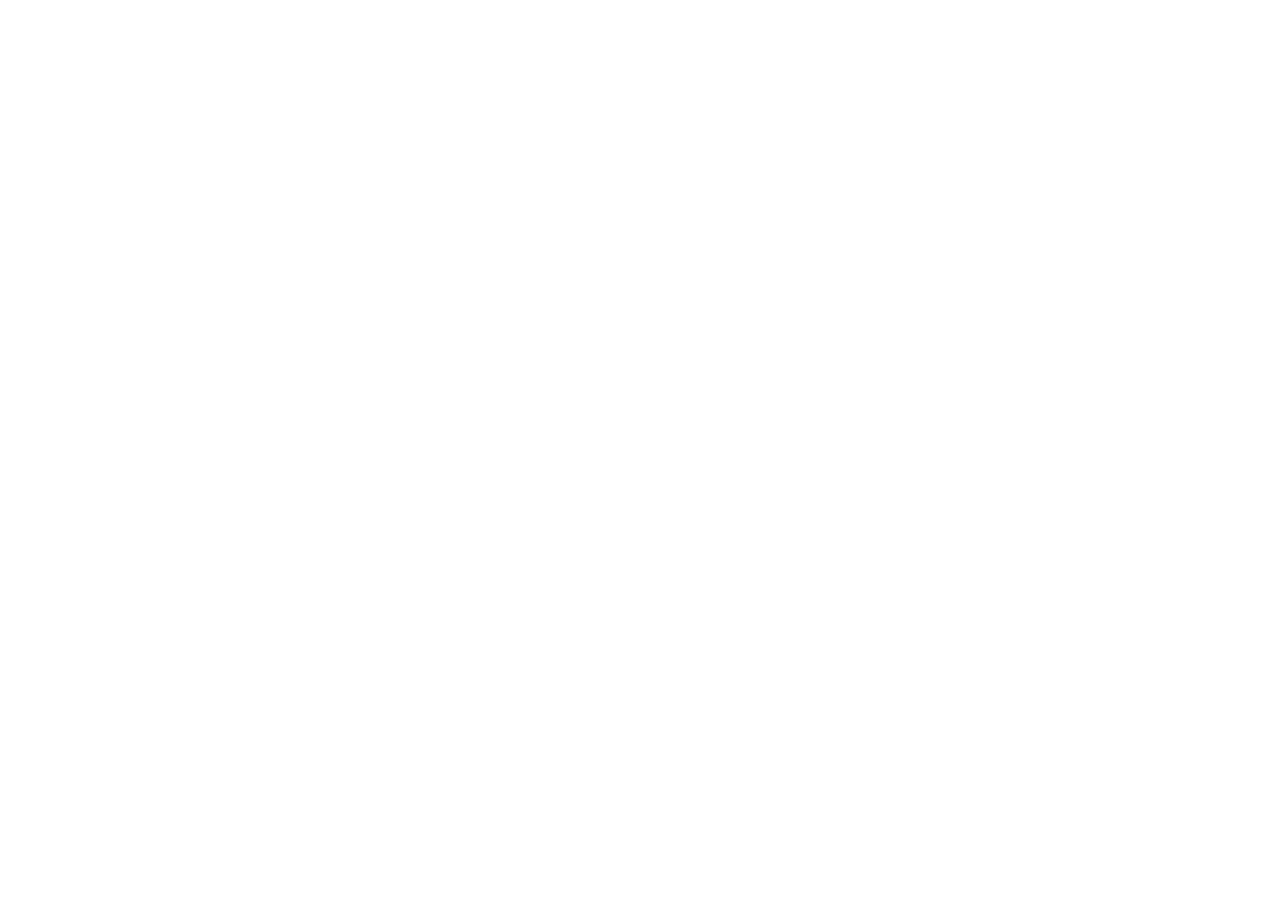
==== chat.html @ ee0b8870 "first commit" ====
<!DOCTYPE html>
<html lang="en">
<head>
    <meta charset="UTF-8">
    <meta name="viewport" content="width=device-width, initial-scale=1.0">
    <title>Document</title>
</head>
<body>
    
</body>
</html>
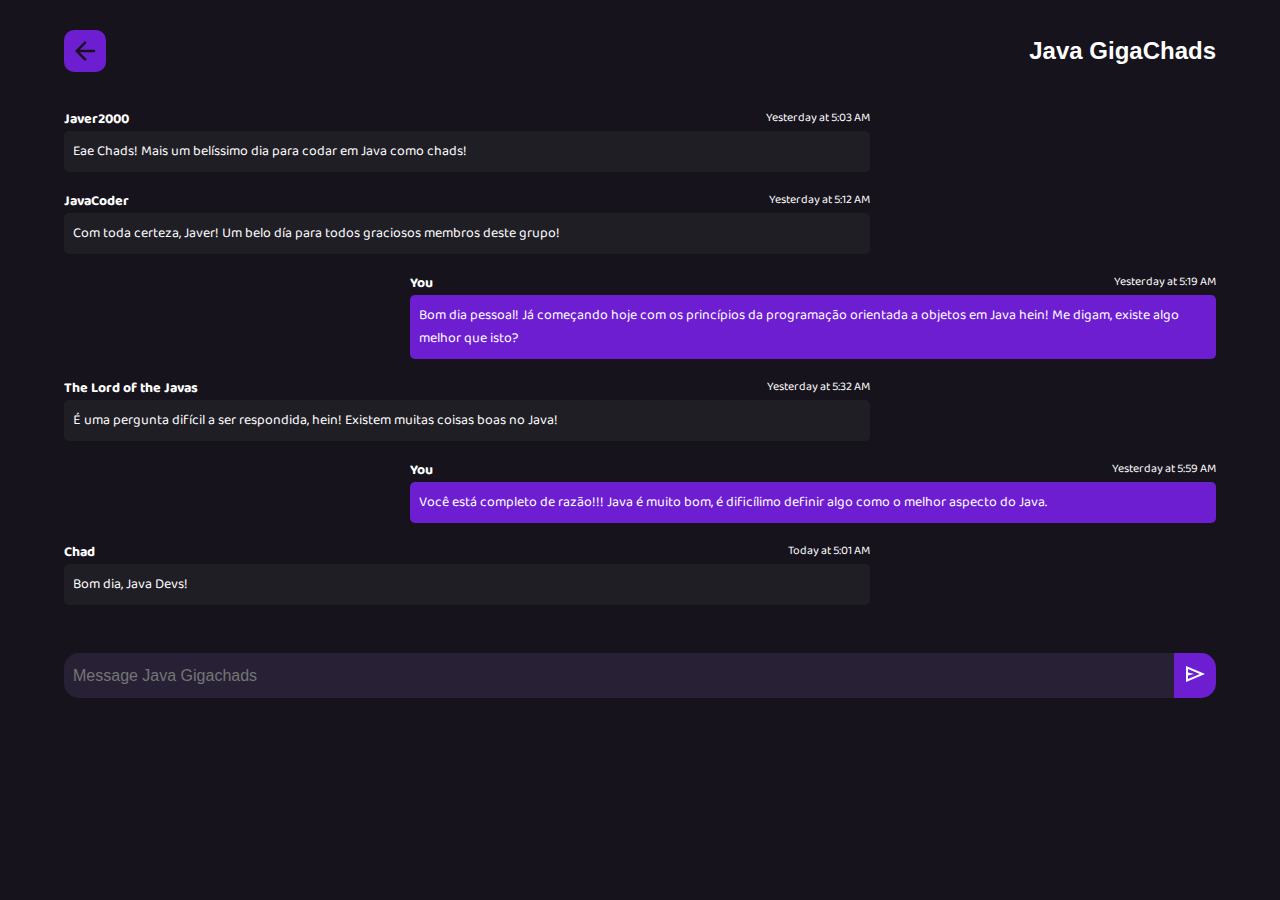
==== commit fdca4c0b: "finalização do projeto" ====
--- a/chat.html
+++ b/chat.html
@@ -3,9 +3,74 @@
 <head>
     <meta charset="UTF-8">
     <meta name="viewport" content="width=device-width, initial-scale=1.0">
+    <link rel="stylesheet" href="styles.css">
     <title>Document</title>
 </head>
-<body>
-    
+<body class="bodyChat">
+    <header class="headerChat">
+        <a href="listaChats.html"><div class="voltarBotao"><img src="imgs/arrow_back.svg" alt=""></div></a>
+        <div class="nomeGrupo">Java GigaChads</div>
+    </header>
+
+    <main class="mainChat">
+
+        <div class="mensagemOutro">
+            <div class="metaInfoMsg">
+                <p class="nome">Javer2000</p>
+                <p class="diaHora">Yesterday at 5:03 AM</p>
+            </div>
+            <div class="textMsg">Eae Chads! Mais um belíssimo dia para codar em Java como chads!</div>
+        </div>
+
+        <div class="mensagemOutro">
+            <div class="metaInfoMsg">
+                <p class="nome">JavaCoder</p>
+                <p class="diaHora">Yesterday at 5:12 AM</p>
+            </div>
+            <div class="textMsg">Com toda certeza, Javer! Um belo día para todos graciosos membros deste grupo!</div>
+        </div>
+
+        <div class="mensagemMinha">
+            <div class="metaInfoMsg">
+                <p class="nome">You</p>
+                <p class="diaHora">Yesterday at 5:19 AM</p>
+            </div>
+            <div class="textMsg">Bom dia pessoal! Já começando hoje com os princípios da programação orientada a objetos em Java hein! Me digam, existe algo melhor que isto?</div>
+        </div>
+
+        <div class="mensagemOutro">
+            <div class="metaInfoMsg">
+                <p class="nome">The Lord of the Javas</p>
+                <p class="diaHora">Yesterday at 5:32 AM</p>
+            </div>
+            <div class="textMsg">É uma pergunta difícil a ser respondida, hein! Existem muitas coisas boas no Java!</div>
+        </div>
+
+        <div class="mensagemMinha">
+            <div class="metaInfoMsg">
+                <p class="nome">You</p>
+                <p class="diaHora">Yesterday at 5:59 AM</p>
+            </div>
+            <div class="textMsg">
+                Você está completo de razão!!! Java é muito bom, é dificílimo definir algo como o melhor aspecto do Java.
+            </div>
+        </div>
+
+        <div class="mensagemOutro">
+            <div class="metaInfoMsg">
+                <p class="nome">Chad</p>
+                <p class="diaHora">Today at 5:01 AM</p>
+            </div>
+            <div class="textMsg">Bom dia, Java Devs!</div>
+        </div>
+
+    </main>
+
+    <footer class="footerChat">
+            <div class="enviarMensagemDiv">
+                <input type="text" class="text-input" placeholder="Message Java Gigachads">
+            </div>
+            <button class="send-button"><img src="imgs/send.svg" alt=""></button>
+    </footer>
 </body>
 </html>--- a/styles.css
+++ b/styles.css
@@ -0,0 +1,501 @@
+@import url('https://fonts.googleapis.com/css2?family=Bakbak+One&display=swap');
+@import url('https://fonts.googleapis.com/css2?family=Baloo+Bhai+2:wght@400..800&display=swap');
+
+
+*{
+    margin: 0;
+    box-sizing: border-box;
+    color: #fff;
+}
+
+html {
+    background-color: #16131C;
+}
+
+a {
+    text-decoration: none;
+}
+
+.headerListaChats {
+    display: flex;
+    align-items: center;
+    justify-content: space-between;
+    width: 90vw;
+    margin-bottom: 36px;
+}
+
+.addIcon {
+    background-color: #6D1ED1;
+    color: #fff;
+    display: flex;
+    align-items: center;
+    border-radius: 10px;
+    width: 45px;
+    height: 45px;
+    justify-content: center;
+    margin-top: 18px;
+    margin-bottom: 30px;
+}
+
+.grupoCard{
+    height: 60px;
+    width: clamp(300px, 70vw, 800px);
+    display: flex;
+    border-top-left-radius: 15px;
+    border-bottom-left-radius: 15px;
+    margin-bottom: 24px;
+}
+
+.grupoCard h1 {
+    font-size: 24px;
+    padding-left: 9px;
+    font-family: 'Bakbak One';
+    font-weight: 100;
+}
+
+.grupoCard p {
+    font-size: 12px;
+    padding-left: 9px;
+    font-family: 'Baloo Bhai 2';
+}
+
+.abaCard{
+    background-color: #6D1ED1;
+    width: 3%;
+    height: 60px;
+    overflow: hidden;
+    border-top-left-radius: 10px;
+    border-bottom-left-radius: 10px;
+}
+
+.bodyListaChats {
+    display: flex;
+    flex-direction: column;
+    align-items: center;
+    justify-content: center;
+}
+
+.footerLista {
+    background-color: #6D1ED1;
+    color: #fff;
+    display: none;
+    align-items: center;
+    border-radius: 15px;
+    width: 300px;
+    height: 45px;
+    justify-content: center;
+    margin-top: 18px;
+    margin-bottom: 30px;
+}
+
+.footerLista img {
+    display: none;
+}
+
+.cardTexts {
+    width: 80%;
+    display: flex;
+    flex-direction: column;
+    justify-content: space-between;
+}
+
+.cardTexts h1{
+    padding-top: 3px;
+}
+
+.cardTexts p{
+    padding-bottom: 3px;
+}
+
+.divImagem {
+    width: 17%;
+    height: 100%;
+    display: flex;
+    align-items: start;
+    justify-content: end;
+}
+
+.divImagem img {
+    width: 24px;
+    height: 24px;
+}
+
+.bodyLogin {
+    display: flex;
+    flex-direction: column;
+    justify-content: center;
+    align-items: center;
+    height: 100vh;
+    margin: 0;
+}
+
+
+.login-form {
+    width: clamp(200px, 80%, 500px);
+    height: 25%;
+    display: flex;
+    flex-direction: column;
+    justify-content: space-between;
+
+}
+
+.login-form hr {
+    border: 0;
+    margin-bottom: 18px;
+    height: 2px;
+    background: #fff;
+}
+
+.input-field {
+    display: flex;
+    align-items: center;
+    padding: 5px;
+    
+}
+
+.input-field img {
+    width: 7.5%;
+    margin-right: 10px;
+}
+
+.input-field input {
+    background: none;
+    border: none;
+    color: #fff;
+    flex: 1;
+    outline: none;
+}
+
+.login-button {
+    background-color: #6D1ED1;
+    color: #fff;
+    font-family: babakone, sans-serif;
+    font-weight: bold;
+    padding: 10px;
+    border: none;
+    margin-top: 45px;
+    border-radius: 4px;
+    cursor: pointer;
+    width: 100%;
+    font-size: 32px;
+}
+
+.footerLogin{
+    width: 100%;
+}
+
+.footerLogin img {
+    width: 100%;
+    position: absolute;
+    bottom: 0;
+}
+
+header h1{
+    position: absolute;
+    top: 7.5%;
+    font-size: 64px;
+}
+
+header{
+    display: flex;
+    align-items: center;
+    justify-content: center;
+}
+
+h1 {
+    font-family: babakone, sans-serif;
+    text-shadow: 0px 0px 16px rgba(0, 0, 0, 0.5);
+}
+
+@media (max-width: 992px) {
+    .bodyLogin {
+        display: flex;
+        flex-direction: column;
+        justify-content: center;
+        align-items: center;
+        height: 100vh;
+        margin: 0;
+    }
+
+
+    .login-form {
+        width: clamp(200px, 80%, 500px);
+        height: 25%;
+        display: flex;
+        flex-direction: column;
+        justify-content: space-between;
+
+    }
+    
+    .login-form hr {
+        border: 0;
+        margin-bottom: 18px;
+        height: 2px;
+        background: #fff;
+    }
+    
+    .input-field {
+        display: flex;
+        align-items: center;
+        padding: 5px;
+        
+    }
+    
+    .input-field img {
+        width: 7.5%;
+        margin-right: 10px;
+    }
+    
+    .input-field input {
+        background: none;
+        border: none;
+        color: #fff;
+        flex: 1;
+        outline: none;
+    }
+    
+    .login-button {
+        background-color: #6D1ED1;
+        color: #fff;
+        font-family: babakone, sans-serif;
+        font-weight: bold;
+        padding: 10px;
+        border: none;
+        margin-top: 45px;
+        border-radius: 4px;
+        cursor: pointer;
+        width: 100%;
+        font-size: 32px;
+    }
+    
+    .footerLogin{
+        width: 100%;
+    }
+
+    .footerLogin img {
+        width: 100%;
+        position: absolute;
+        bottom: 0;
+    }
+
+    header h1{
+        position: absolute;
+        top: 7.5%;
+        font-size: 64px;
+    }
+
+    header{
+        display: flex;
+        align-items: center;
+        justify-content: center;
+    }
+
+    h1 {
+        font-family: babakone, sans-serif;
+        text-shadow: 0px 0px 16px rgba(0, 0, 0, 0.5);
+    }
+
+    .addIcon{
+        display: none;
+    }
+
+    /* Lista Chats */
+    .grupoCard{
+        height: 60px;
+        width: clamp(300px, 70vw, 800px);
+        display: flex;
+        border-top-left-radius: 15px;
+        border-bottom-left-radius: 15px;
+        margin-bottom: 24px;
+    }
+
+    .grupoCard h1 {
+        font-size: 24px;
+        padding-left: 9px;
+    }
+
+    .grupoCard p {
+        font-size: 12px;
+        padding-left: 9px;
+        font-family: 'Baloo Bhai 2';
+    }
+
+    .abaCard{
+        background-color: #6D1ED1;
+        width: 3%;
+        height: 60px;
+        overflow: hidden;
+        border-top-left-radius: 10px;
+        border-bottom-left-radius: 10px;
+    }
+
+    .bodyListaChats {
+        display: flex;
+        flex-direction: column;
+        align-items: center;
+        justify-content: center;
+    }
+
+    .footerLista {
+        background-color: #6D1ED1;
+        color: #fff;
+        display: flex;
+        align-items: center;
+        border-radius: 15px;
+        width: 300px;
+        height: 45px;
+        justify-content: center;
+        margin-top: 18px;
+        margin-bottom: 30px;
+    }
+
+    .cardTexts {
+        width: 80%;
+        display: flex;
+        flex-direction: column;
+        justify-content: space-between;
+    }
+
+    .cardTexts h1{
+        padding-top: 3px;
+    }
+
+    .cardTexts p{
+        padding-bottom: 3px;
+    }
+
+    .divImagem {
+        width: 17%;
+        height: 100%;
+        display: flex;
+        align-items: start;
+        justify-content: end;
+    }
+
+    .divImagem img {
+        width: 24px;
+        height: 24px;
+    }
+
+
+}
+
+    /* chat */
+
+    .bodyChat{
+        display: flex;
+        flex-direction: column;
+        align-items: center;
+        justify-content: center;
+        font-family: 'Baloo Bhai 2';
+    }
+
+    .mainChat {
+        margin-top: 36px;
+        width: 90vw;
+    }
+
+    .headerChat {
+        display: flex;
+        align-items: center;
+        justify-content: space-between;
+        width: 90vw;
+        margin-top: 30px;
+    }
+
+    .voltarBotao{
+        background-color: #6D1ED1;
+        padding: 6px;
+        border-radius: 10px;
+        display: flex;
+        align-items: center;
+        justify-content: center;
+    }
+
+    .nomeGrupo{
+        font-family: babakone, sans-serif;
+        font-weight: bold;
+        font-size: 24px;
+    }
+
+    .metaInfoMsg {
+        display: flex;
+        width: 100%;
+        justify-content: space-between;
+    }
+
+    .nome{
+        font-weight: bold;
+        font-size: 14px;
+    }
+
+    .diaHora{
+        font-size: 12px;
+    }
+
+    .textMsg{
+        font-size: 14px;
+        padding: 9px;
+    }
+
+    .mensagemOutro {
+        width: 70%;
+        margin-bottom: 18px;
+    }
+
+    .mensagemOutro .textMsg {
+        background-color: #201E25;
+        border-radius: 5px;
+    }
+
+    .mensagemMinha {
+        margin-left: 30%;
+        width: 70%;
+        margin-bottom: 18px;
+    }
+
+    .mensagemMinha .textMsg{
+        background-color: #6D1ED1;
+        border-radius: 5px;
+        padding: 9px;
+    }
+
+    .footerChat {
+        display: flex;
+        align-items: center;
+        justify-content: space-between;
+        width: 90vw;
+        margin-top: 30px;
+        margin-bottom: 36px;
+    }
+
+    .enviarMensagemDiv{
+        width: 100%;
+    }
+
+    .enviarMensagemDiv input{
+        background-color: #282135;
+        border: 0;
+        border-top-left-radius: 15px;
+        border-bottom-left-radius: 15px;
+        padding-left: 9px;
+        padding-top: 9px;
+        padding-bottom: 9px;
+        font-size: 16px;
+        color: rgba(255, 255, 255, 0.5);
+        height: 45px;
+        width: 100%;
+    }
+
+    .footerChat button {
+        background-color: #6D1ED1;
+        border: 0;
+        border-top-right-radius: 15px;
+        border-bottom-right-radius: 15px;
+        padding: 9px;
+    }
+
+    .footerChat button img {
+        width: 24px;
+        height: 24px;
+    }
